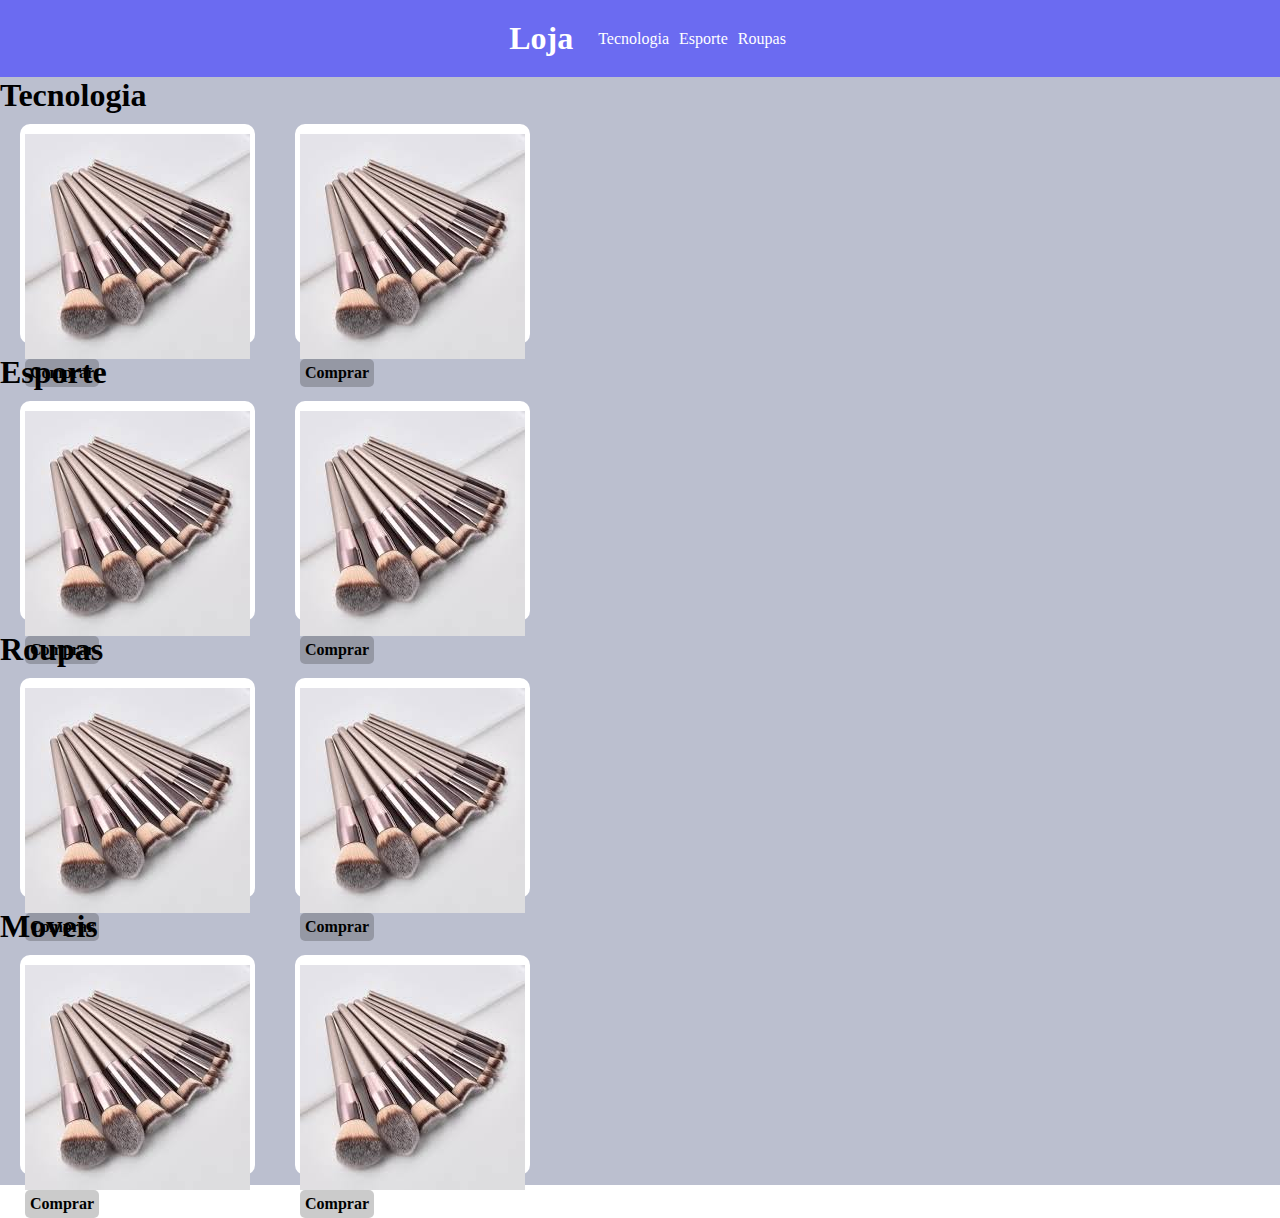
==== index.html @ 4bbed027 "Tela1.1" ====
<!DOCTYPE html>
<html lang="pt-br">
<head>
    <meta charset="UTF-8">
    <meta name="viewport" content="width=device-width, initial-scale=1.0">
    <title>Pg001</title>
    <link rel="stylesheet" href="home.css">
</head>
<body>
    <header>
        <h1>Loja</h1>
        <menu>
            
            <a href="#" id="tec">Tecnologia</a>
            <a href="#">Esporte</a>
            <a href="#">Roupas</a>
           
        </menu>
       
    </header>
   
    <main>
        <h1>Tecnologia</h1>
            <section id="um">
                
                <div>
                    <img src="imagens/pincel.jpg" alt="">
                    <a href="#">Comprar</a>
                </div>
                
                <div>
                    <img src="imagens/pincel.jpg" alt="">
                    <a href="#">Comprar</a>
                </div>
            
               
                
            </section>
            <h1>Esporte</h1>
            <section id="dois">
                
                <div>
                    <img src="imagens/pincel.jpg" alt="">
                    <a href="#">Comprar</a>
                </div>
                
                <div>
                    <img src="imagens/pincel.jpg" alt="">
                    <a href="#">Comprar</a>
                </div>
            </section>
            <h1>Roupas</h1>
            <section id="tres">
                
                <div>
                    <img src="imagens/pincel.jpg" alt="">
                    <a href="#">Comprar</a>
                </div>
                
                <div>
                    <img src="imagens/pincel.jpg" alt="">
                    <a href="#">Comprar</a>
                </div>
            </section>
            <h1>Moveis</h1>
            <section id="quatro">
                
                <div>
                    <img src="imagens/pincel.jpg" alt="">
                    <a href="#">Comprar</a>
                </div>
                
                <div>
                    <img src="imagens/pincel.jpg" alt="">
                    <a href="#">Comprar</a>
                </div>
            </section>
    </main>
</body>
</html>
---- home.css ----
@charset "UTF-8";

*{
    margin: 0px;
    padding: 0px;
}

header{
    background-color: rgb(107, 107, 241);
    display: flex;
    flex-direction: row;
    justify-content: center;
    align-items: center;
    width: 100%;



}
header > h1{
    
    text-align: center;
    color: white;
    padding: 20px;
}
menu{
    background-color: rgb(107, 107, 241);
    display: flex;
    flex-direction: row;
    flex-wrap: nowrap;
    justify-content: space-evenly;
    align-items: flex-end;
    align-content: flex-end;
 
}
menu > a{
    text-decoration: none;
    color: white;
    margin: 5px;
    
    
}
menu > a:hover{
    color: black;
    transition: 0.6s;
}
menu > a#tec:hover{
    color: rgb(0, 0, 0);
    transition: 0.6s;
}
main{

    background-color: rgb(187, 191, 207);


}

main > section {
    display: flex;
    flex-direction: row;
    flex-wrap: nowrap;
    justify-content: flex-start;
    align-items: flex-start; /* Alinha os divs ao topo */
    padding: 10px 0px;
    width: 100%;
}

main > section > div {
    display: flex;
    flex-direction: column;
    align-items: center; /* Mantém a imagem centralizada */
    justify-content: start; /* Garante espaço entre imagem e texto */
    
    width: auto;
    height: 200px; /* Ajuste conforme necessário */
    margin: 0px 20px;
    background-color: rgb(255, 255, 255);
    border-radius: 10px;
    padding: 10px 5px;
}

div > img {
    width: 100%;
    height: auto;
}

div > a {
    align-self: flex-start; /* Garante que o texto fique alinhado à esquerda */
    font-weight: bold;
    margin-top: auto; /* Empurra o texto para baixo */
    padding: 5px; /* Dá um espaçamento da borda esquerda */
    background-color: rgba(0, 0, 0, 0.205);
    border-radius: 5px;
    text-decoration: none;
    color: black;
}

div > a:hover{
    background-color: rgb(77, 77, 248);
    color: white;
    transition: 0.5s;
}
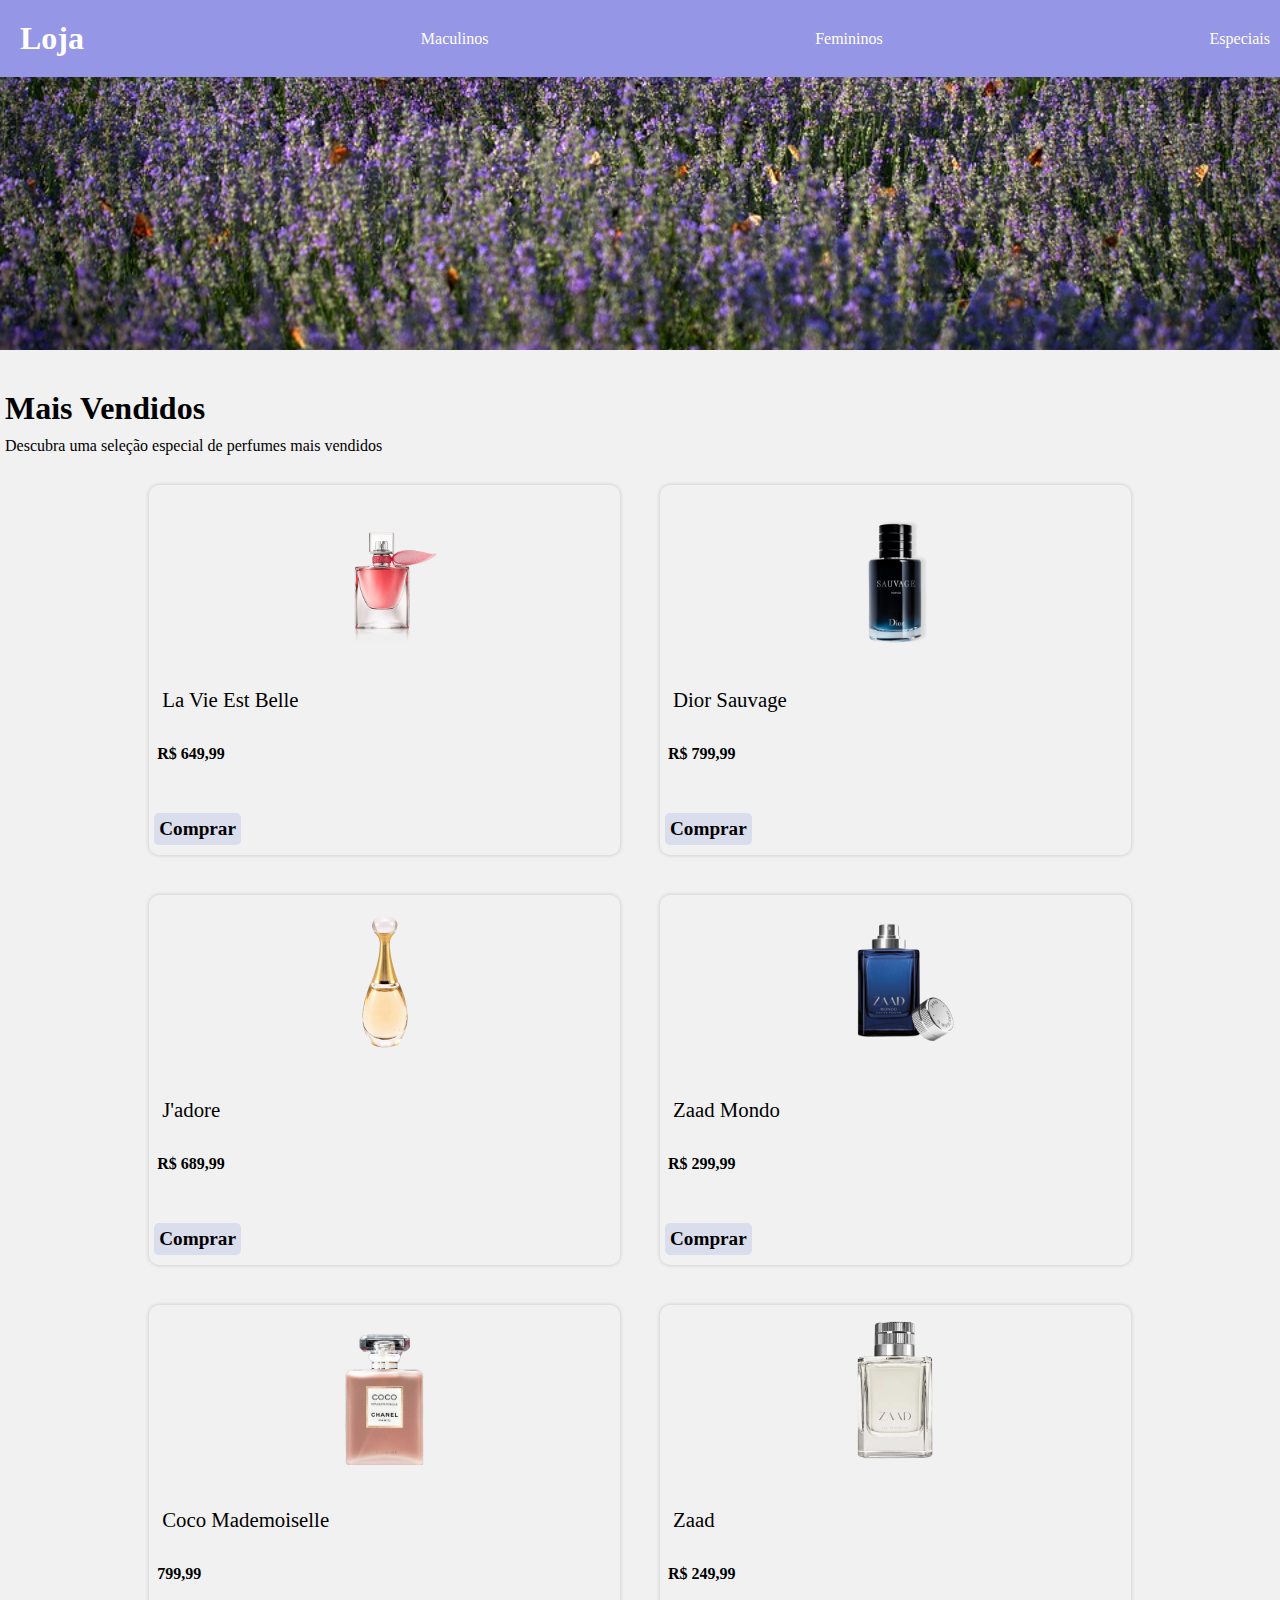
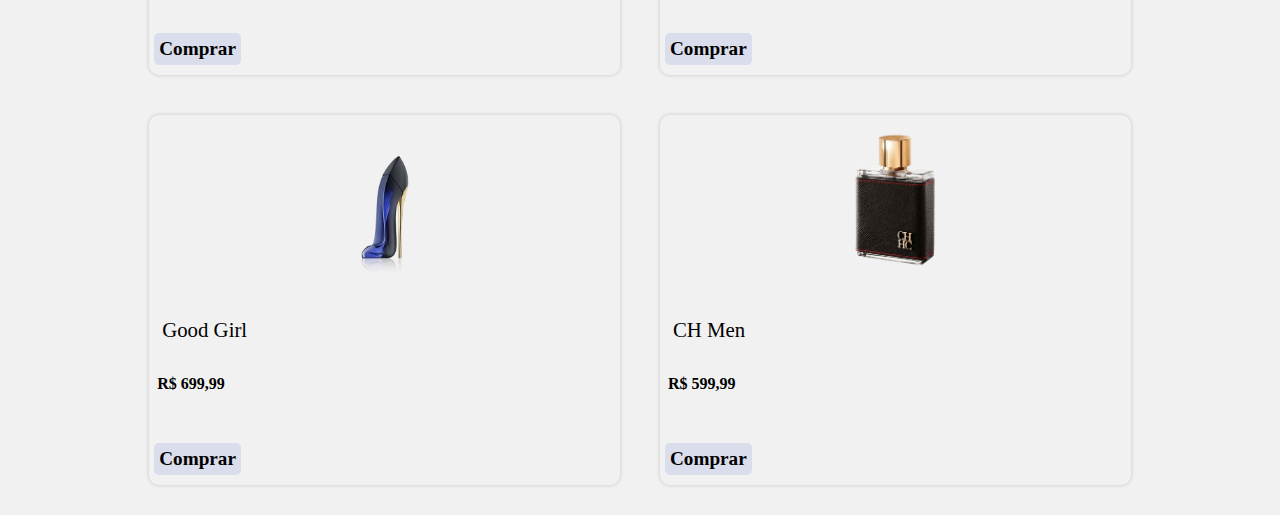
==== commit 842c7395: "tela1.2" ====
--- a/index.html
+++ b/index.html
@@ -8,73 +8,79 @@
 </head>
 <body>
     <header>
-        <h1>Loja</h1>
+        
         <menu>
-            
-            <a href="#" id="tec">Tecnologia</a>
-            <a href="#">Esporte</a>
-            <a href="#">Roupas</a>
+            <h1>Loja</h1>
+            <a href="#">Maculinos</a>
+            <a href="#">Femininos</a>
+            <a href="#">Especiais</a>
            
         </menu>
        
     </header>
    
     <main>
-        <h1>Tecnologia</h1>
+        <h2>Mais Vendidos</h1>
+            <p>Descubra uma seleção especial de perfumes mais vendidos</p>
             <section id="um">
                 
                 <div>
-                    <img src="imagens/pincel.jpg" alt="">
+                    <img src="imagens/lancome-la-vie-est-belle-intensement-eau-de-parfum-spray-30ml.png" alt="">
+                    <h2>La Vie Est Belle</h2>
+                    <p>R$ 649,99</p>
                     <a href="#">Comprar</a>
                 </div>
                 
                 <div>
-                    <img src="imagens/pincel.jpg" alt="">
+                    <img src="imagens/diorseuv.png" alt="">
+                    <h2>Dior Sauvage</h2>
+                    <p>R$ 799,99</p>
+                    <a href="#">Comprar</a>
+                </div>
+                <div>
+                    <img src="imagens/jadoredior.png" alt="">
+                    <h2>J'adore</h2>
+                    <p>R$ 689,99</p>
+                    <a href="#">Comprar</a>
+                </div>
+                
+                <div>
+                    <img src="imagens/zaad.mondo (1).png" alt="">
+                    <h2>Zaad Mondo</h2>
+                    <p>R$ 299,99</p>
+                    <a href="#">Comprar</a>
+                </div>
+                <div>
+                    <img src="imagens/cocochanel.png" alt="">
+                    <h2>Coco Mademoiselle</h2>
+                    <p>799,99</p>
+                    <a href="#">Comprar</a>
+                </div>
+                
+                <div>
+                    <img src="imagens/zaadorig (1).png" alt="">
+                    <h2>Zaad</h2>
+                    <p>R$ 249,99</p>
+                    <a href="#">Comprar</a>
+                </div>
+                <div>
+                    <img src="imagens/carolina-herrera-good-girl-edp-vapo-30ml.png" alt="">
+                    <h2>Good Girl</h2>
+                    <p>R$ 699,99</p>
+                    <a href="#">Comprar</a>
+                </div>
+                
+                <div>
+                    <img src="imagens/Toilette (1).png" alt="">
+                    <h2>CH Men</h2>
+                    <p>R$ 599,99</p>
                     <a href="#">Comprar</a>
                 </div>
             
                
                 
             </section>
-            <h1>Esporte</h1>
-            <section id="dois">
-                
-                <div>
-                    <img src="imagens/pincel.jpg" alt="">
-                    <a href="#">Comprar</a>
-                </div>
-                
-                <div>
-                    <img src="imagens/pincel.jpg" alt="">
-                    <a href="#">Comprar</a>
-                </div>
-            </section>
-            <h1>Roupas</h1>
-            <section id="tres">
-                
-                <div>
-                    <img src="imagens/pincel.jpg" alt="">
-                    <a href="#">Comprar</a>
-                </div>
-                
-                <div>
-                    <img src="imagens/pincel.jpg" alt="">
-                    <a href="#">Comprar</a>
-                </div>
-            </section>
-            <h1>Moveis</h1>
-            <section id="quatro">
-                
-                <div>
-                    <img src="imagens/pincel.jpg" alt="">
-                    <a href="#">Comprar</a>
-                </div>
-                
-                <div>
-                    <img src="imagens/pincel.jpg" alt="">
-                    <a href="#">Comprar</a>
-                </div>
-            </section>
+            
     </main>
 </body>
 </html>--- a/home.css
+++ b/home.css
@@ -7,36 +7,37 @@
 
 header{
     background-color: rgb(107, 107, 241);
-    display: flex;
-    flex-direction: row;
-    justify-content: center;
-    align-items: center;
+   background-image: url(imagens/lavanda.jpg);
+   background-repeat: no-repeat;
+   background-position: center;
+   background-size: cover;
     width: 100%;
-
+    height: 350px;
+   
 
 
 }
-header > h1{
+menu > h1{
     
     text-align: center;
     color: white;
     padding: 20px;
+  
 }
-menu{
-    background-color: rgb(107, 107, 241);
+menu{ 
+    background-color: rgb(150, 150, 231);
+    width: 100%;
     display: flex;
     flex-direction: row;
-    flex-wrap: nowrap;
-    justify-content: space-evenly;
-    align-items: flex-end;
-    align-content: flex-end;
- 
+    align-items: center;
+    justify-content: space-between;
+    position: fixed;
+    
 }
 menu > a{
     text-decoration: none;
     color: white;
-    margin: 5px;
-    
+    margin-right: 10px;
     
 }
 menu > a:hover{
@@ -49,16 +50,25 @@
 }
 main{
 
-    background-color: rgb(187, 191, 207);
+    background-color: rgb(241, 241, 241);
 
 
+}
+
+h2{
+    padding: 40px 5px 10px;
+    font-size: 2em;
+}
+
+p{
+    margin: 0px 5px;
 }
 
 main > section {
     display: flex;
     flex-direction: row;
-    flex-wrap: nowrap;
-    justify-content: flex-start;
+    flex-wrap: wrap;
+    justify-content: center;
     align-items: flex-start; /* Alinha os divs ao topo */
     padding: 10px 0px;
     width: 100%;
@@ -70,17 +80,21 @@
     align-items: center; /* Mantém a imagem centralizada */
     justify-content: start; /* Garante espaço entre imagem e texto */
     
-    width: auto;
-    height: 200px; /* Ajuste conforme necessário */
-    margin: 0px 20px;
-    background-color: rgb(255, 255, 255);
+    width: 36%;
+    height: 350px;
+    
+    margin: 20px;
+    background-color: rgb(241, 241, 241);
     border-radius: 10px;
     padding: 10px 5px;
+    box-shadow: 0px 0px 4px rgba(0, 0, 0, 0.185);
 }
 
+
+
 div > img {
-    width: 100%;
-    height: auto;
+    width: auto;
+    height: 150px;
 }
 
 div > a {
@@ -88,14 +102,29 @@
     font-weight: bold;
     margin-top: auto; /* Empurra o texto para baixo */
     padding: 5px; /* Dá um espaçamento da borda esquerda */
-    background-color: rgba(0, 0, 0, 0.205);
+    background-color: rgba(127, 140, 211, 0.205);
     border-radius: 5px;
     text-decoration: none;
     color: black;
+    font-size: 1.2em;
+}
+
+div > h2{
+    align-self: flex-start;
+    font-size: 1.3em;
+    margin: 3px;
+    font-weight: 400;
+}
+
+div > p{
+    align-self: flex-start;
+    margin: 3px;
+    font-weight: bolder;
+    margin-top: 20px;
 }
 
 div > a:hover{
-    background-color: rgb(77, 77, 248);
+    background-color: rgb(125, 125, 230);
     color: white;
     transition: 0.5s;
 }
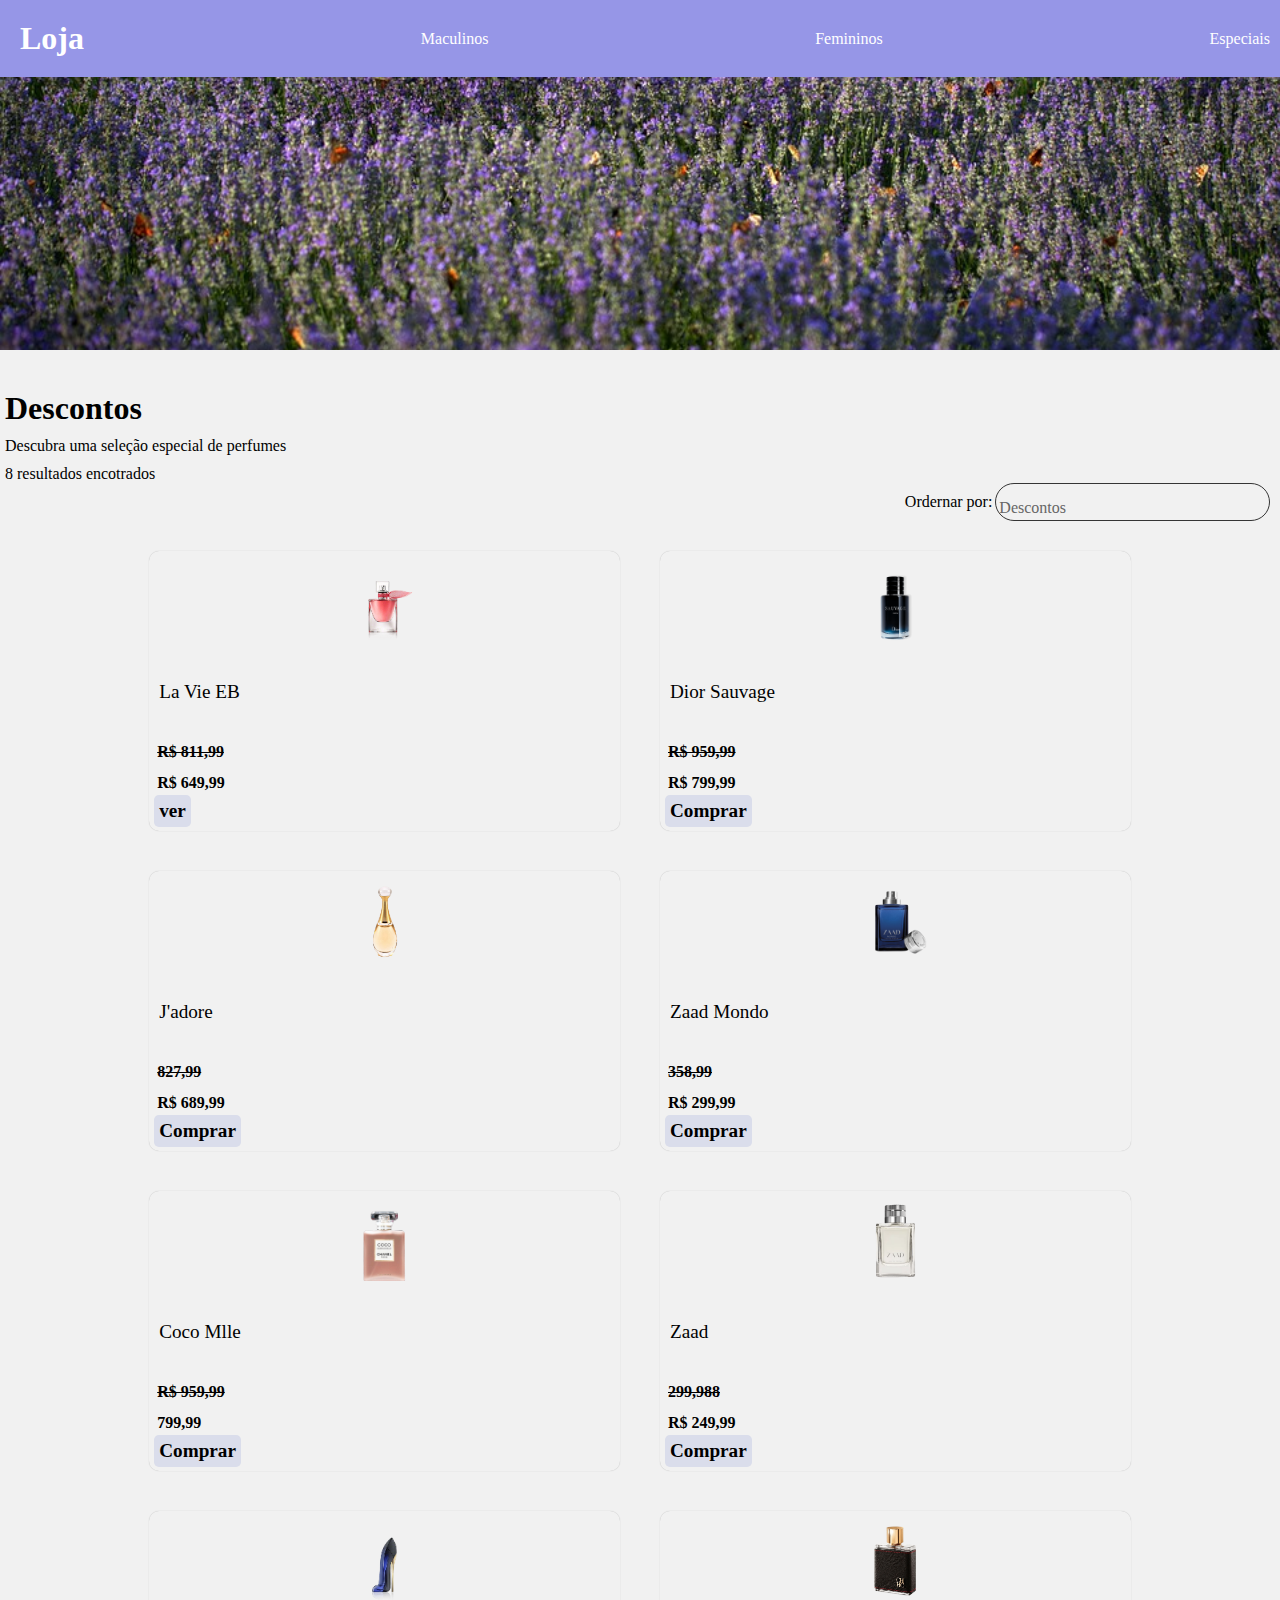
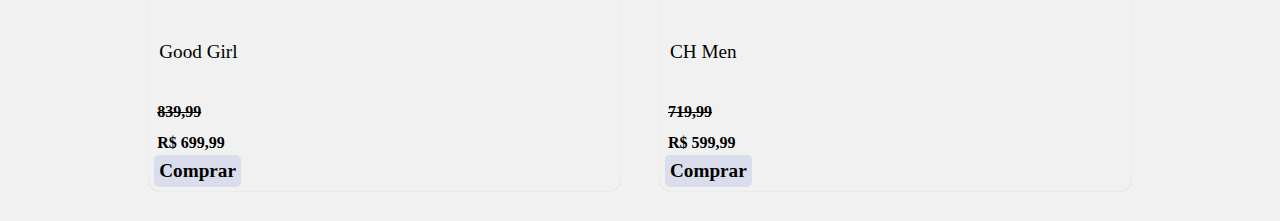
==== commit 3b48470b: "att 2" ====
--- a/index.html
+++ b/index.html
@@ -8,79 +8,90 @@
 </head>
 <body>
     <header>
-        
         <menu>
             <h1>Loja</h1>
             <a href="#">Maculinos</a>
             <a href="#">Femininos</a>
             <a href="#">Especiais</a>
-           
         </menu>
-       
     </header>
-   
     <main>
-        <h2>Mais Vendidos</h1>
-            <p>Descubra uma seleção especial de perfumes mais vendidos</p>
-            <section id="um">
-                
-                <div>
-                    <img src="imagens/lancome-la-vie-est-belle-intensement-eau-de-parfum-spray-30ml.png" alt="">
-                    <h2>La Vie Est Belle</h2>
-                    <p>R$ 649,99</p>
-                    <a href="#">Comprar</a>
-                </div>
-                
-                <div>
-                    <img src="imagens/diorseuv.png" alt="">
-                    <h2>Dior Sauvage</h2>
-                    <p>R$ 799,99</p>
-                    <a href="#">Comprar</a>
-                </div>
-                <div>
-                    <img src="imagens/jadoredior.png" alt="">
-                    <h2>J'adore</h2>
-                    <p>R$ 689,99</p>
-                    <a href="#">Comprar</a>
-                </div>
-                
-                <div>
-                    <img src="imagens/zaad.mondo (1).png" alt="">
-                    <h2>Zaad Mondo</h2>
-                    <p>R$ 299,99</p>
-                    <a href="#">Comprar</a>
-                </div>
-                <div>
-                    <img src="imagens/cocochanel.png" alt="">
-                    <h2>Coco Mademoiselle</h2>
-                    <p>799,99</p>
-                    <a href="#">Comprar</a>
-                </div>
-                
-                <div>
-                    <img src="imagens/zaadorig (1).png" alt="">
-                    <h2>Zaad</h2>
-                    <p>R$ 249,99</p>
-                    <a href="#">Comprar</a>
-                </div>
-                <div>
-                    <img src="imagens/carolina-herrera-good-girl-edp-vapo-30ml.png" alt="">
-                    <h2>Good Girl</h2>
-                    <p>R$ 699,99</p>
-                    <a href="#">Comprar</a>
-                </div>
-                
-                <div>
-                    <img src="imagens/Toilette (1).png" alt="">
-                    <h2>CH Men</h2>
-                    <p>R$ 599,99</p>
-                    <a href="#">Comprar</a>
-                </div>
-            
-               
-                
-            </section>
-            
+        <h2>Descontos</h2>
+        <p>Descubra uma seleção especial de perfumes</p>
+        <p id="resul">8 resultados encotrados</p>
+        <div class="filtro">
+            <p id="filt">Ordernar por:</p>
+            <div class="filtrar">
+                <p>Descontos</p>
+            </div>
+            <div class="filtro-opcoes">
+                <a href="#especiais" class="fil">Descontos</a>
+                <a href="#masculinos" class="fil">Masculinos</a>
+                <a href="#femininos" class="fil">Femininos</a>
+                <a href="#especiais" class="fil">Especiais</a>
+                <a href="#" class="fil">Todos</a>
+            </div>
+        </div>
+        <div class="produtos">
+        </div>
+        <section id="um">
+            <div>
+                <img src="imagens/lancome-la-vie-est-belle-intensement-eau-de-parfum-spray-30ml.png" alt="">
+                <h2>La Vie EB</h2>
+                <p><del>R$ 811,99</del></p>
+                <p>R$ 649,99</p>
+                <a href="#">ver</a>
+            </div>
+            <div>
+                <img src="imagens/diorseuv.png" alt="">
+                <h2>Dior Sauvage</h2>
+                <p><del>R$ 959,99</del></p>
+                <p>R$ 799,99</p>
+                <a href="#">Comprar</a>
+            </div>
+            <div>
+                <img src="imagens/jadoredior.png" alt="">
+                <h2>J'adore</h2>
+                <p><del>827,99</del></p>
+                <p>R$ 689,99</p>
+                <a href="#">Comprar</a>
+            </div>
+            <div>
+                <img src="imagens/zaad.mondo (1).png" alt="">
+                <h2>Zaad Mondo</h2>
+                <p><del>358,99</del></p>
+                <p>R$ 299,99</p>
+                <a href="#">Comprar</a>
+            </div>
+            <div>
+                <img src="imagens/cocochanel.png" alt="">
+                <h2>Coco Mlle</h2>
+                <p><del>R$ 959,99</del></p>
+                <p>799,99</p>
+                <a href="#">Comprar</a>
+            </div>
+            <div>
+                <img src="imagens/zaadorig (1).png" alt="">
+                <h2>Zaad</h2>
+                <p><del>299,988</del></p>
+                <p>R$ 249,99</p>
+                <a href="#">Comprar</a>
+            </div>
+            <div>
+                <img src="imagens/carolina-herrera-good-girl-edp-vapo-30ml.png" alt="">
+                <h2>Good Girl</h2>
+                <p><del>839,99</del></p>
+                <p>R$ 699,99</p>
+                <a href="#">Comprar</a>
+            </div>
+            <div>
+                <img src="imagens/Toilette (1).png" alt="">
+                <h2>CH Men</h2>
+                <p><del>719,99</del></p>
+                <p>R$ 599,99</p>
+                <a href="#">Comprar</a>
+            </div>
+        </section>
     </main>
 </body>
 </html>--- a/home.css
+++ b/home.css
@@ -32,6 +32,7 @@
     align-items: center;
     justify-content: space-between;
     position: fixed;
+    z-index: 100;
     
 }
 menu > a{
@@ -49,10 +50,7 @@
     transition: 0.6s;
 }
 main{
-
     background-color: rgb(241, 241, 241);
-
-
 }
 
 h2{
@@ -63,6 +61,88 @@
 p{
     margin: 0px 5px;
 }
+
+p#resul{
+    margin-top: 10px;
+}
+
+div.filtro{
+    display: flex;
+    justify-content: right;
+    margin-right: 10px;
+    
+}
+
+p#filt{
+    font-weight: 300;
+}
+
+div.filtrar{
+    cursor: pointer;
+    padding-right: 200px;
+    padding-top: 5px;
+    border: 1px solid #353535;
+   
+    border-radius: 50px;
+}
+
+div.filtrar > p{
+    font-weight: 100;
+    font-size: 1em;
+    color: rgb(102, 102, 102);
+    text-align: left;
+   
+
+    
+}
+
+.filtro-opcoes {
+    display: none;
+    position: absolute;
+    background-color: #f0f0f0;
+    border: 1px solid #ccc;
+    z-index: 10;
+    opacity: 0;
+    transition: opacity 0.3s ease, height 0.3s ease; /* Adiciona transição de altura */
+    margin-top: 50px;
+    margin-right: 20px;
+    height: 0; /* Começa com altura 0 */
+    width: 230px;
+    overflow: hidden; /* Garante que o conteúdo não vaze */
+}
+
+div.filtrar:hover{
+    transition: 1s;
+}
+
+.filtro:hover .filtro-opcoes {
+    display: block;
+    opacity: 1;
+    height: auto; /* Ajusta a altura automaticamente */
+    
+}
+
+
+
+.filtro-opcoes > a.fil {
+    display: block; /* Exibe os links em blocos para melhor espaçamento */
+  /* Adiciona espaço entre os links */
+    text-decoration: none; /* Remove sublinhado padrão dos links */
+    background-color: #f0f0f0;
+    font-weight: 400;
+    opacity: 1;
+    transition: 1s;
+}
+.filtro-opcoes > a.fil:hover {
+    color: black;
+    width: 100%;
+    border-radius: 0px;
+    padding-left: 50px;
+    transition: 1s;
+    transform:  translate(-10px, 0px);
+ 
+}
+
 
 main > section {
     display: flex;
@@ -74,6 +154,19 @@
     width: 100%;
 }
 
+.produto {
+    border: 1px solid #ccc;
+    padding: 10px;
+    margin: 10px;
+    display: none; /* Oculta todos os produtos inicialmente */
+  }
+  
+  .produto.ativo {
+    display: block; /* Exibe produtos filtrados */
+  }
+
+
+
 main > section > div {
     display: flex;
     flex-direction: column;
@@ -81,20 +174,28 @@
     justify-content: start; /* Garante espaço entre imagem e texto */
     
     width: 36%;
-    height: 350px;
+    height: 260px;
     
     margin: 20px;
     background-color: rgb(241, 241, 241);
     border-radius: 10px;
     padding: 10px 5px;
-    box-shadow: 0px 0px 4px rgba(0, 0, 0, 0.185);
+    box-shadow: 0px 0px 1px rgba(0, 0, 0, 0.253);
+    transition: 0.8s;
+    z-index: 1
+}
+
+main > section > div:hover {
+    transform:  translate(0px, -10px);
+    transition: 1s;
+    box-shadow: 0px 2px 5px rgba(0, 0, 0, 0.185);
 }
 
 
 
 div > img {
     width: auto;
-    height: 150px;
+    height: 80px;
 }
 
 div > a {
@@ -111,8 +212,8 @@
 
 div > h2{
     align-self: flex-start;
-    font-size: 1.3em;
-    margin: 3px;
+    font-size: 1.2em;
+    margin-bottom: 20px;
     font-weight: 400;
 }
 
@@ -120,7 +221,12 @@
     align-self: flex-start;
     margin: 3px;
     font-weight: bolder;
-    margin-top: 20px;
+    margin-top: 10px;
+}
+
+div > p > del{
+    margin-top: 10px;
+    
 }
 
 div > a:hover{
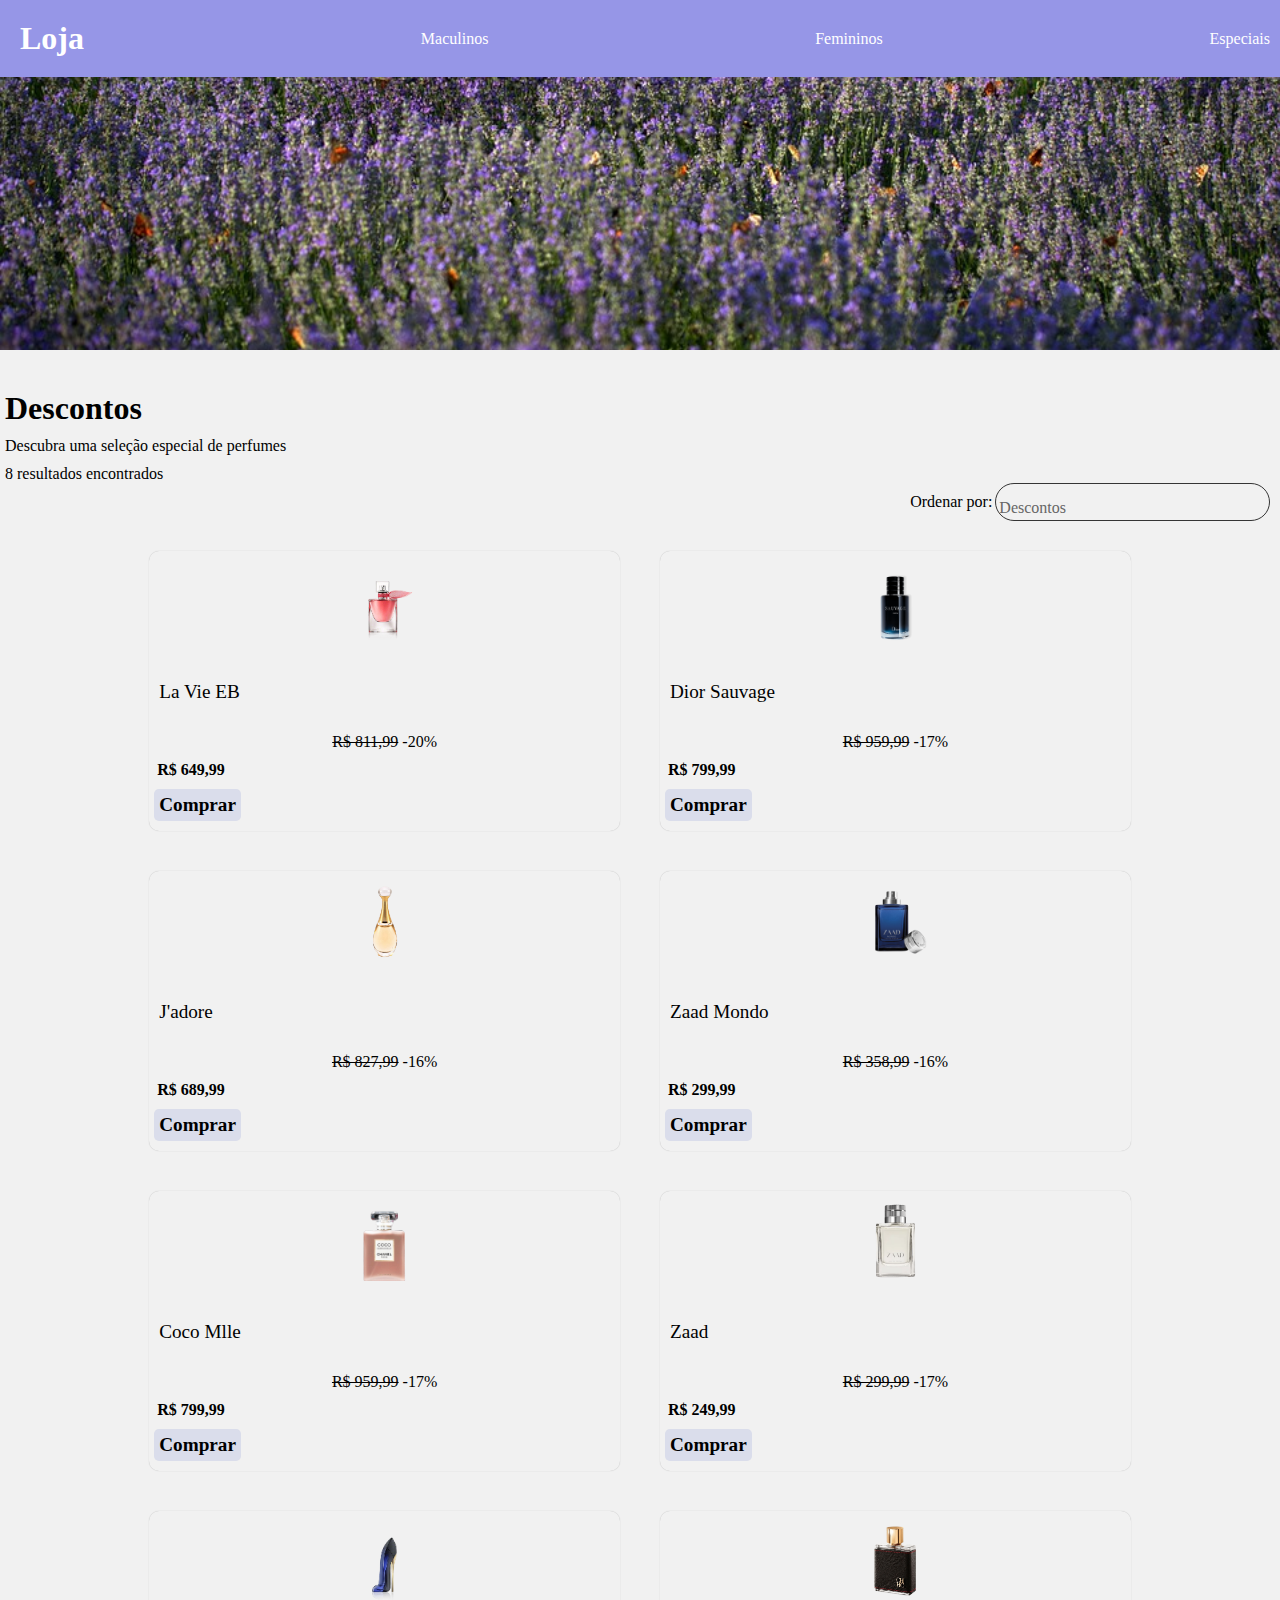
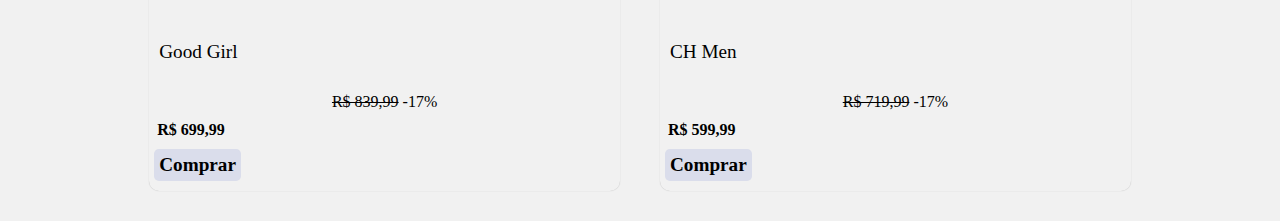
==== commit 5bb1c74d: "att 4" ====
--- a/index.html
+++ b/index.html
@@ -18,17 +18,17 @@
     <main>
         <h2>Descontos</h2>
         <p>Descubra uma seleção especial de perfumes</p>
-        <p id="resul">8 resultados encotrados</p>
+        <p id="resul">8 resultados encontrados</p>
         <div class="filtro">
-            <p id="filt">Ordernar por:</p>
+            <p id="filt">Ordenar por:</p>
             <div class="filtrar">
                 <p>Descontos</p>
             </div>
             <div class="filtro-opcoes">
-                <a href="#especiais" class="fil">Descontos</a>
-                <a href="#masculinos" class="fil">Masculinos</a>
-                <a href="#femininos" class="fil">Femininos</a>
-                <a href="#especiais" class="fil">Especiais</a>
+                <a href="index.html" class="fil">Descontos</a>
+                <a href="masc.html" class="fil">Masculinos</a>
+                <a href="fem.html" class="fil">Femininos</a>
+                <a href="especiais.html" class="fil">Especiais</a>
                 <a href="#" class="fil">Todos</a>
             </div>
         </div>
@@ -38,56 +38,56 @@
             <div>
                 <img src="imagens/lancome-la-vie-est-belle-intensement-eau-de-parfum-spray-30ml.png" alt="">
                 <h2>La Vie EB</h2>
-                <p><del>R$ 811,99</del></p>
+                <span><del>R$ 811,99</del> <span class="desc">-20%</span></span>
                 <p>R$ 649,99</p>
-                <a href="#">ver</a>
+                <a href="#">Comprar</a>
             </div>
             <div>
                 <img src="imagens/diorseuv.png" alt="">
                 <h2>Dior Sauvage</h2>
-                <p><del>R$ 959,99</del></p>
+                <span><del>R$ 959,99</del> <span class="desc">-17%</span></span>
                 <p>R$ 799,99</p>
                 <a href="#">Comprar</a>
             </div>
             <div>
                 <img src="imagens/jadoredior.png" alt="">
                 <h2>J'adore</h2>
-                <p><del>827,99</del></p>
+                <span><del>R$ 827,99</del> <span class="desc">-16%</span></span>
                 <p>R$ 689,99</p>
                 <a href="#">Comprar</a>
             </div>
             <div>
                 <img src="imagens/zaad.mondo (1).png" alt="">
                 <h2>Zaad Mondo</h2>
-                <p><del>358,99</del></p>
+                <span><del>R$ 358,99</del> <span class="desc">-16%</span></span>
                 <p>R$ 299,99</p>
                 <a href="#">Comprar</a>
             </div>
             <div>
                 <img src="imagens/cocochanel.png" alt="">
                 <h2>Coco Mlle</h2>
-                <p><del>R$ 959,99</del></p>
-                <p>799,99</p>
+                <span><del>R$ 959,99</del> <span class="desc">-17%</span></span>
+                <p>R$ 799,99</p>
                 <a href="#">Comprar</a>
             </div>
             <div>
                 <img src="imagens/zaadorig (1).png" alt="">
                 <h2>Zaad</h2>
-                <p><del>299,988</del></p>
+                <span><del>R$ 299,99</del> <span class="desc">-17%</span></span>
                 <p>R$ 249,99</p>
                 <a href="#">Comprar</a>
             </div>
             <div>
                 <img src="imagens/carolina-herrera-good-girl-edp-vapo-30ml.png" alt="">
                 <h2>Good Girl</h2>
-                <p><del>839,99</del></p>
+                <span><del>R$ 839,99</del> <span class="desc">-17%</span></span>
                 <p>R$ 699,99</p>
                 <a href="#">Comprar</a>
             </div>
             <div>
                 <img src="imagens/Toilette (1).png" alt="">
                 <h2>CH Men</h2>
-                <p><del>719,99</del></p>
+                <span><del>R$ 719,99</del> <span class="desc">-17%</span></span>
                 <p>R$ 599,99</p>
                 <a href="#">Comprar</a>
             </div>
--- a/home.css
+++ b/home.css
@@ -65,6 +65,8 @@
 p#resul{
     margin-top: 10px;
 }
+
+
 
 div.filtro{
     display: flex;
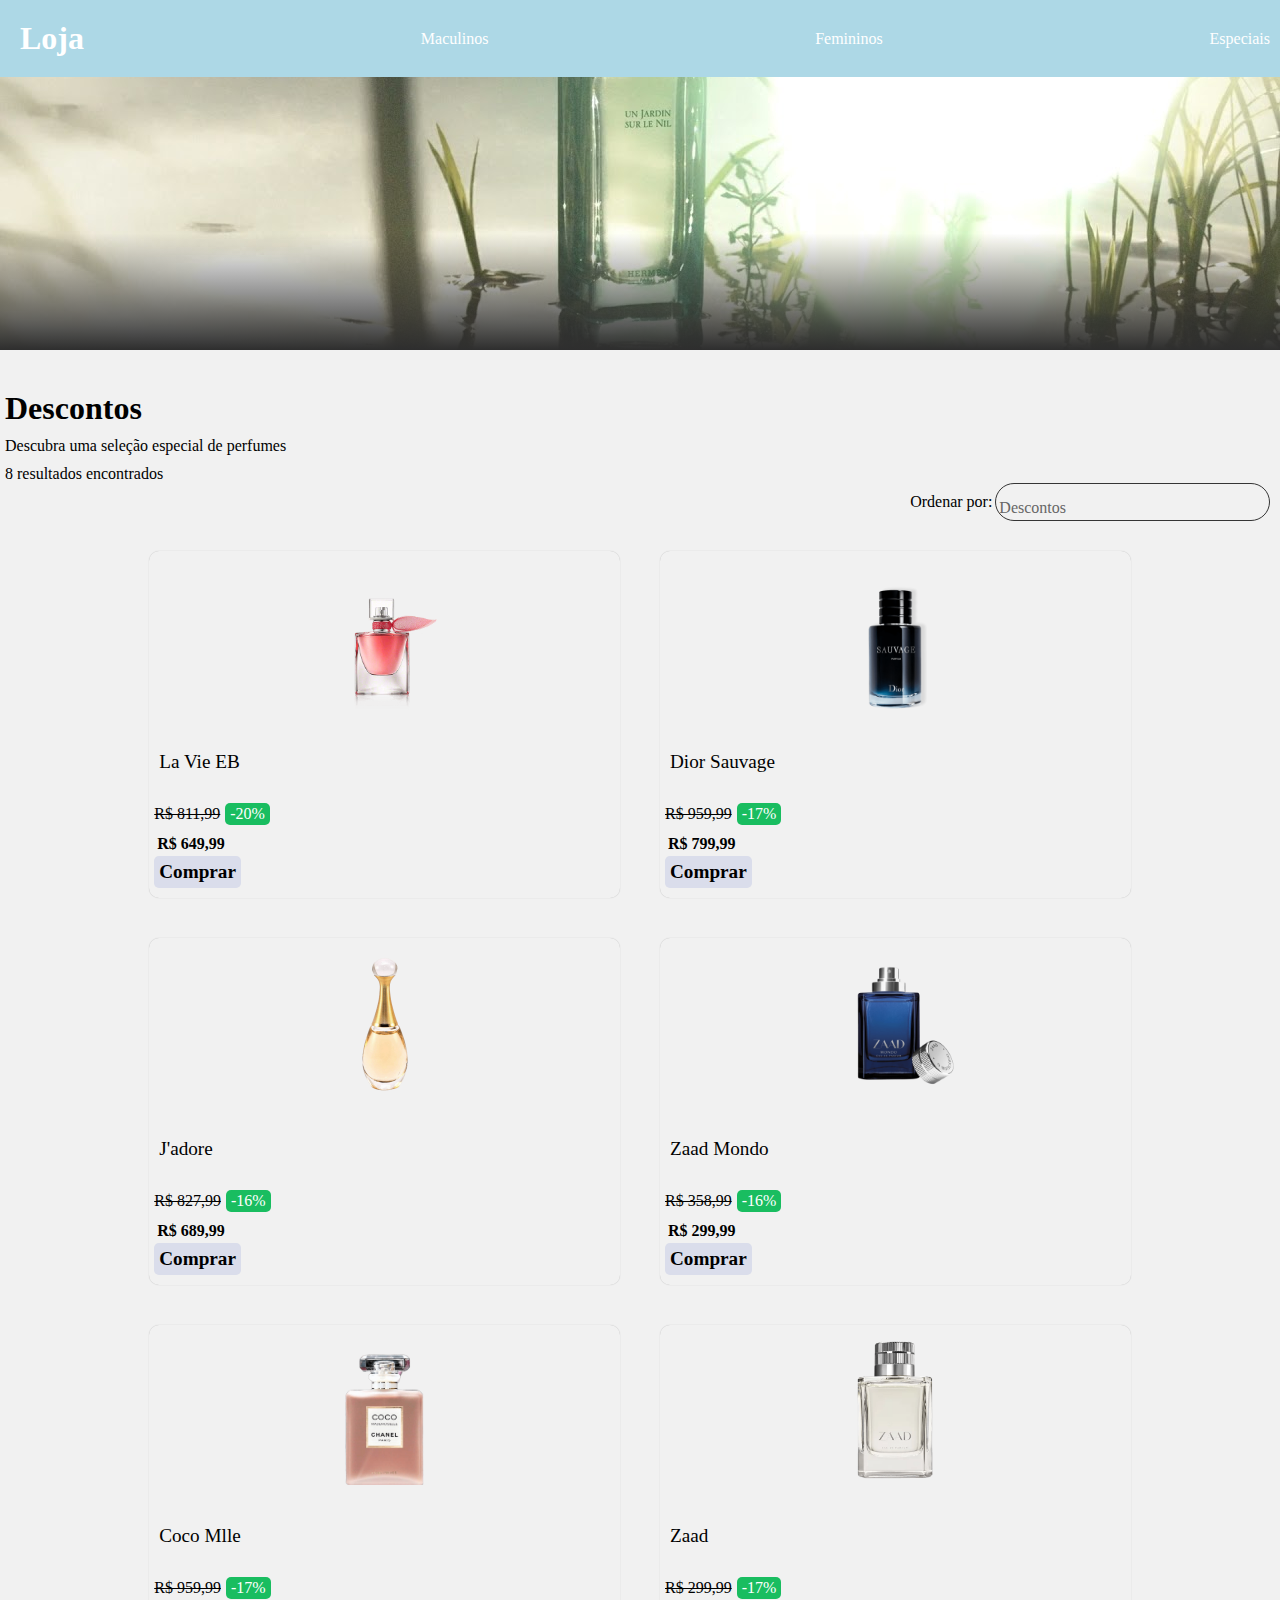
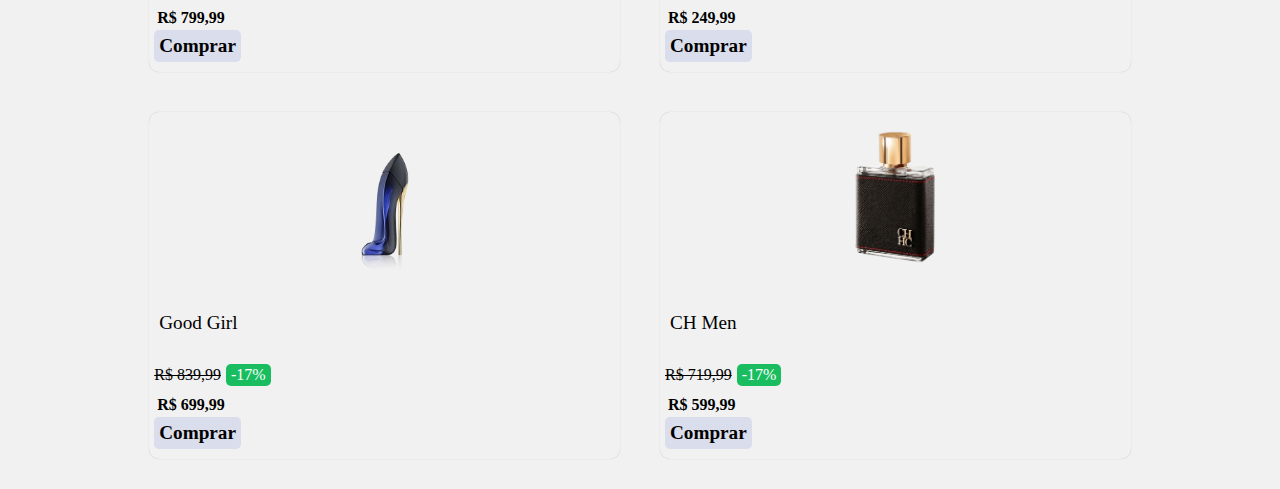
==== commit 3217a177: "att 5" ====
--- a/index.html
+++ b/index.html
@@ -38,7 +38,7 @@
             <div>
                 <img src="imagens/lancome-la-vie-est-belle-intensement-eau-de-parfum-spray-30ml.png" alt="">
                 <h2>La Vie EB</h2>
-                <span><del>R$ 811,99</del> <span class="desc">-20%</span></span>
+                <span><del>R$ 811,99</del><span class="desc">-20%</span></span>
                 <p>R$ 649,99</p>
                 <a href="#">Comprar</a>
             </div>
--- a/home.css
+++ b/home.css
@@ -1,31 +1,28 @@
 @charset "UTF-8";
 
-*{
+* {
     margin: 0px;
     padding: 0px;
 }
 
-header{
+header {
     background-color: rgb(107, 107, 241);
-   background-image: url(imagens/lavanda.jpg);
-   background-repeat: no-repeat;
-   background-position: center;
-   background-size: cover;
+    background-image: linear-gradient(to bottom, rgba(0, 0, 0, 0), rgba(0, 0, 0, 0), rgba(0, 0, 0, 0), rgb(46, 46, 46)), url(imagens/fundoteste2.jpg);
+    background-repeat: no-repeat;
+    background-position: center;
+    background-size: cover;
     width: 100%;
     height: 350px;
-   
-
-
-}
-menu > h1{
-    
+}
+
+menu > h1 {
     text-align: center;
     color: white;
     padding: 20px;
-  
-}
-menu{ 
-    background-color: rgb(150, 150, 231);
+}
+
+menu {
+    background-color: rgb(173, 216, 230);
     width: 100%;
     display: flex;
     flex-direction: row;
@@ -33,69 +30,64 @@
     justify-content: space-between;
     position: fixed;
     z-index: 100;
-    
-}
-menu > a{
+}
+
+menu > a {
     text-decoration: none;
     color: white;
     margin-right: 10px;
-    
-}
-menu > a:hover{
+}
+
+menu > a:hover {
     color: black;
     transition: 0.6s;
 }
-menu > a#tec:hover{
+
+menu > a#tec:hover {
     color: rgb(0, 0, 0);
     transition: 0.6s;
 }
-main{
+
+main {
     background-color: rgb(241, 241, 241);
 }
 
-h2{
+h2 {
     padding: 40px 5px 10px;
     font-size: 2em;
 }
 
-p{
+p {
     margin: 0px 5px;
 }
 
-p#resul{
+p#resul {
     margin-top: 10px;
 }
 
-
-
-div.filtro{
+div.filtro {
     display: flex;
     justify-content: right;
     margin-right: 10px;
-    
-}
-
-p#filt{
+}
+
+p#filt {
     font-weight: 300;
 }
 
-div.filtrar{
+div.filtrar {
     cursor: pointer;
     padding-right: 200px;
     padding-top: 5px;
     border: 1px solid #353535;
-   
     border-radius: 50px;
 }
 
-div.filtrar > p{
+div.filtrar > p {
     font-weight: 100;
     font-size: 1em;
     color: rgb(102, 102, 102);
     text-align: left;
-   
-
-    
 }
 
 .filtro-opcoes {
@@ -105,53 +97,48 @@
     border: 1px solid #ccc;
     z-index: 10;
     opacity: 0;
-    transition: opacity 0.3s ease, height 0.3s ease; /* Adiciona transição de altura */
+    transition: opacity 0.3s ease, height 0.3s ease;
     margin-top: 50px;
     margin-right: 20px;
-    height: 0; /* Começa com altura 0 */
+    height: 0;
     width: 230px;
-    overflow: hidden; /* Garante que o conteúdo não vaze */
-}
-
-div.filtrar:hover{
+    overflow: hidden;
+}
+
+div.filtrar:hover {
     transition: 1s;
 }
 
 .filtro:hover .filtro-opcoes {
     display: block;
     opacity: 1;
-    height: auto; /* Ajusta a altura automaticamente */
-    
-}
-
-
+    height: auto;
+}
 
 .filtro-opcoes > a.fil {
-    display: block; /* Exibe os links em blocos para melhor espaçamento */
-  /* Adiciona espaço entre os links */
-    text-decoration: none; /* Remove sublinhado padrão dos links */
+    display: block;
+    text-decoration: none;
     background-color: #f0f0f0;
     font-weight: 400;
     opacity: 1;
     transition: 1s;
 }
+
 .filtro-opcoes > a.fil:hover {
     color: black;
     width: 100%;
     border-radius: 0px;
     padding-left: 50px;
     transition: 1s;
-    transform:  translate(-10px, 0px);
- 
-}
-
+    transform: translate(-10px, 0px);
+}
 
 main > section {
     display: flex;
     flex-direction: row;
     flex-wrap: wrap;
     justify-content: center;
-    align-items: flex-start; /* Alinha os divs ao topo */
+    align-items: flex-start;
     padding: 10px 0px;
     width: 100%;
 }
@@ -160,51 +147,48 @@
     border: 1px solid #ccc;
     padding: 10px;
     margin: 10px;
-    display: none; /* Oculta todos os produtos inicialmente */
-  }
-  
-  .produto.ativo {
-    display: block; /* Exibe produtos filtrados */
-  }
-
-
+    display: none;
+}
+
+.produto.ativo {
+    display: block;
+}
 
 main > section > div {
     display: flex;
     flex-direction: column;
-    align-items: center; /* Mantém a imagem centralizada */
-    justify-content: start; /* Garante espaço entre imagem e texto */
-    
+    justify-content: start;
     width: 36%;
-    height: 260px;
-    
+    /* Removido height: 260px; */
     margin: 20px;
     background-color: rgb(241, 241, 241);
     border-radius: 10px;
     padding: 10px 5px;
     box-shadow: 0px 0px 1px rgba(0, 0, 0, 0.253);
     transition: 0.8s;
-    z-index: 1
-}
-
-main > section > div:hover {
-    transform:  translate(0px, -10px);
-    transition: 1s;
-    box-shadow: 0px 2px 5px rgba(0, 0, 0, 0.185);
-}
-
-
+    z-index: 1;
+}
 
 div > img {
     width: auto;
-    height: 80px;
-}
+    height: auto; /* Remove a altura fixa da imagem */
+    object-fit: contain; /* Garante que a imagem mantenha a proporção */
+    max-height: 150px; /* Adicione uma altura máxima se necessário */
+}
+
+main > section > div:hover {
+    transform: translate(0px, -10px);
+    transition: 1s;
+    box-shadow: 0px 2px 5px rgba(0, 0, 0, 0.185);
+}
+
+
 
 div > a {
-    align-self: flex-start; /* Garante que o texto fique alinhado à esquerda */
+    align-self: flex-start;
     font-weight: bold;
-    margin-top: auto; /* Empurra o texto para baixo */
-    padding: 5px; /* Dá um espaçamento da borda esquerda */
+    margin-top: auto;
+    padding: 5px;
     background-color: rgba(127, 140, 211, 0.205);
     border-radius: 5px;
     text-decoration: none;
@@ -212,29 +196,36 @@
     font-size: 1.2em;
 }
 
-div > h2{
+div > h2 {
     align-self: flex-start;
     font-size: 1.2em;
     margin-bottom: 20px;
     font-weight: 400;
 }
 
-div > p{
+main > section > div > span {
+    display: flex;
+    align-items: baseline;
+    justify-content: flex-start;
+}
+
+div > span > del {
+    margin-right: 5px;
+    background-color: transparent;
+    text-align: left;
+}
+
+div > span > span.desc {
+    background-color: rgb(25, 189, 96);
+    border-radius: 5px;
+    padding: 2px 5px;
+    color: white;
+}
+
+div > p {
     align-self: flex-start;
     margin: 3px;
     font-weight: bolder;
     margin-top: 10px;
 }
-
-div > p > del{
-    margin-top: 10px;
-    
-}
-
-div > a:hover{
-    background-color: rgb(125, 125, 230);
-    color: white;
-    transition: 0.5s;
-}
  
- 
